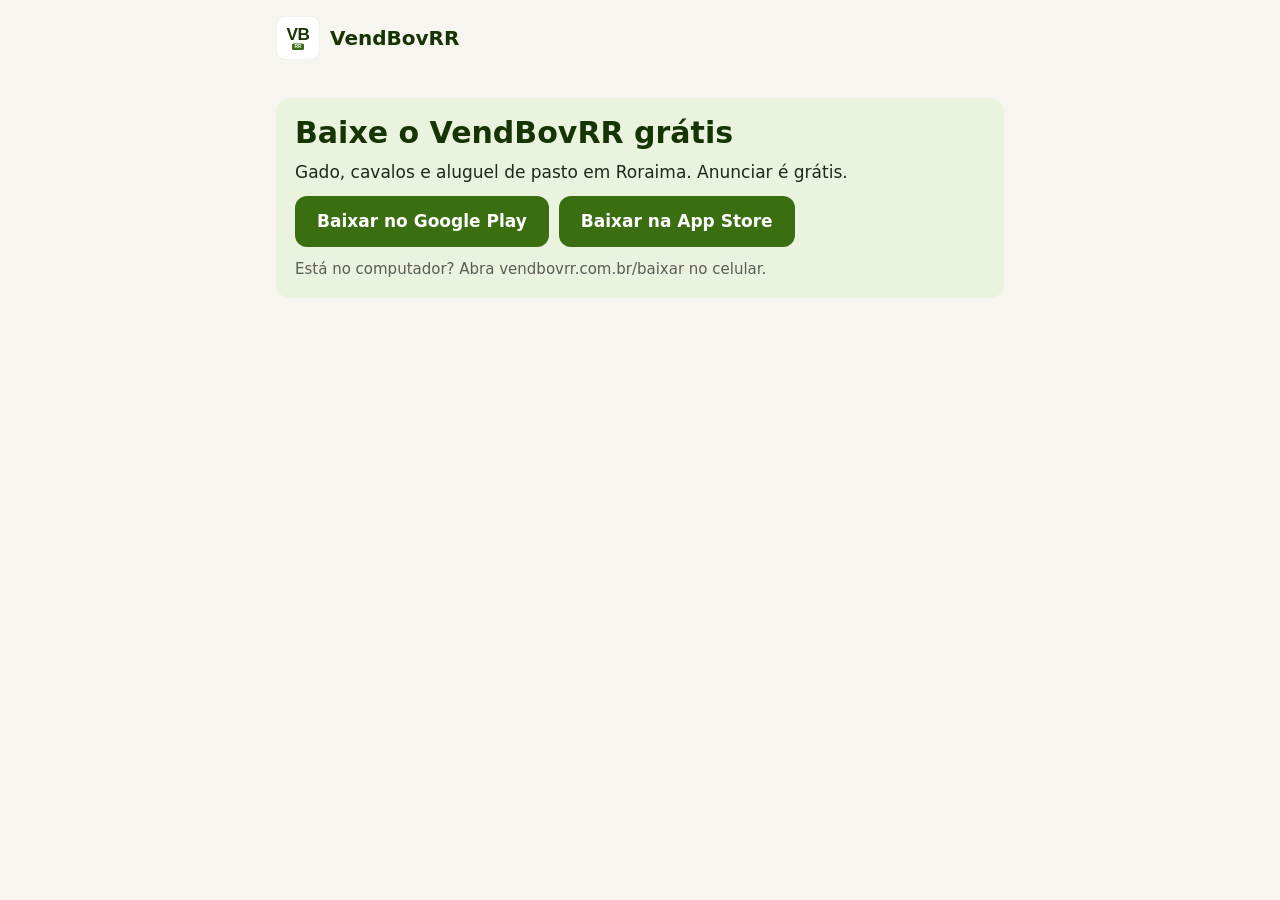
==== baixar/index.html @ 5921413e "Link /baixar abre a loja certa do celular; site mostra só o botão do aparelho Co-Authored-By: Claude" ====
<!doctype html>
<html lang="pt-BR">
<head>
<meta charset="utf-8">
<meta name="viewport" content="width=device-width, initial-scale=1">
<base href="/">
<title>Baixar o VendBovRR</title>
<meta name="description" content="Baixe grátis o VendBovRR, app de compra e venda de gado, cavalos e pasto em Roraima. Android e iPhone.">
<link rel="icon" href="logo.svg" type="image/svg+xml">
<link rel="stylesheet" href="estilo.css">
</head>
<body data-origem="baixar">
<header>
  <a class="marca" href="index.html"><svg viewBox="0 0 1024 1024" aria-hidden="true" class="logo"><rect x="4" y="4" width="1016" height="1016" rx="230" fill="#ffffff" stroke="#D3D1C7" stroke-width="8"/><text x="512" y="560" text-anchor="middle" font-family="Arial, Helvetica, sans-serif" font-size="400" font-weight="700" fill="#173404" letter-spacing="-12">VB</text><rect x="372" y="640" width="280" height="150" rx="36" fill="#3B6D11"/><text x="512" y="756" text-anchor="middle" font-family="Arial, Helvetica, sans-serif" font-size="112" font-weight="700" fill="#ffffff">RR</text></svg><span>VendBovRR</span></a>
</header>
<main>
  <section class="destaque">
    <h1>Baixe o VendBovRR grátis</h1>
    <p>Gado, cavalos e aluguel de pasto em Roraima. Anunciar é grátis.</p>
    <p class="lojas"><a class="botao-loja" data-loja="play" href="https://play.google.com/store/apps/details?id=br.com.vendbovrr.app">Baixar no Google Play</a> <a class="botao-loja" data-loja="apple" href="https://apps.apple.com/br/app/id6834629977">Baixar na App Store</a></p>
    <p class="nota" id="abrindo" hidden>Abrindo a loja do seu celular... Se não abrir, toque no botão acima.</p>
    <p class="nota" data-so-computador>Está no computador? Abra vendbovrr.com.br/baixar no celular.</p>
  </section>
</main>
<script>
(function () {
  var ua = navigator.userAgent || '';
  var android = /Android/i.test(ua);
  var ios = /iPhone|iPad|iPod/i.test(ua) || (/Macintosh/.test(ua) && navigator.maxTouchPoints > 1);
  var q = new URLSearchParams(location.search);
  var ref = [];
  ['utm_source', 'utm_medium', 'utm_campaign', 'utm_content'].forEach(function (k) { if (q.get(k)) ref.push(k + '=' + q.get(k)); });
  if (!ref.length) ref.push('utm_source=' + (document.body.dataset.origem || 'site'));
  var play = 'https://play.google.com/store/apps/details?id=br.com.vendbovrr.app&referrer=' + encodeURIComponent(ref.join('&'));
  var playApp = 'intent://details?id=br.com.vendbovrr.app&referrer=' + encodeURIComponent(ref.join('&')) +
    '#Intent;scheme=market;package=com.android.vending;S.browser_fallback_url=' + encodeURIComponent(play) + ';end';
  var appstore = 'https://apps.apple.com/br/app/id6834629977';
  window.VB_LOJA = { android: android, ios: ios, play: play, playApp: playApp, appstore: appstore };
  document.querySelectorAll('[data-loja="play"]').forEach(function (a) { a.href = android ? playApp : play; if (ios) a.hidden = true; });
  document.querySelectorAll('[data-loja="apple"]').forEach(function (a) { if (android) a.hidden = true; });
  document.querySelectorAll('[data-so-computador]').forEach(function (e) { if (android || ios) e.hidden = true; });
})();
</script>
<script>
(function () {
  var l = window.VB_LOJA;
  if (!l || !(l.android || l.ios)) return;
  document.getElementById('abrindo').hidden = false;
  location.href = l.android ? l.playApp : l.appstore;
})();
</script>
</body>
</html>
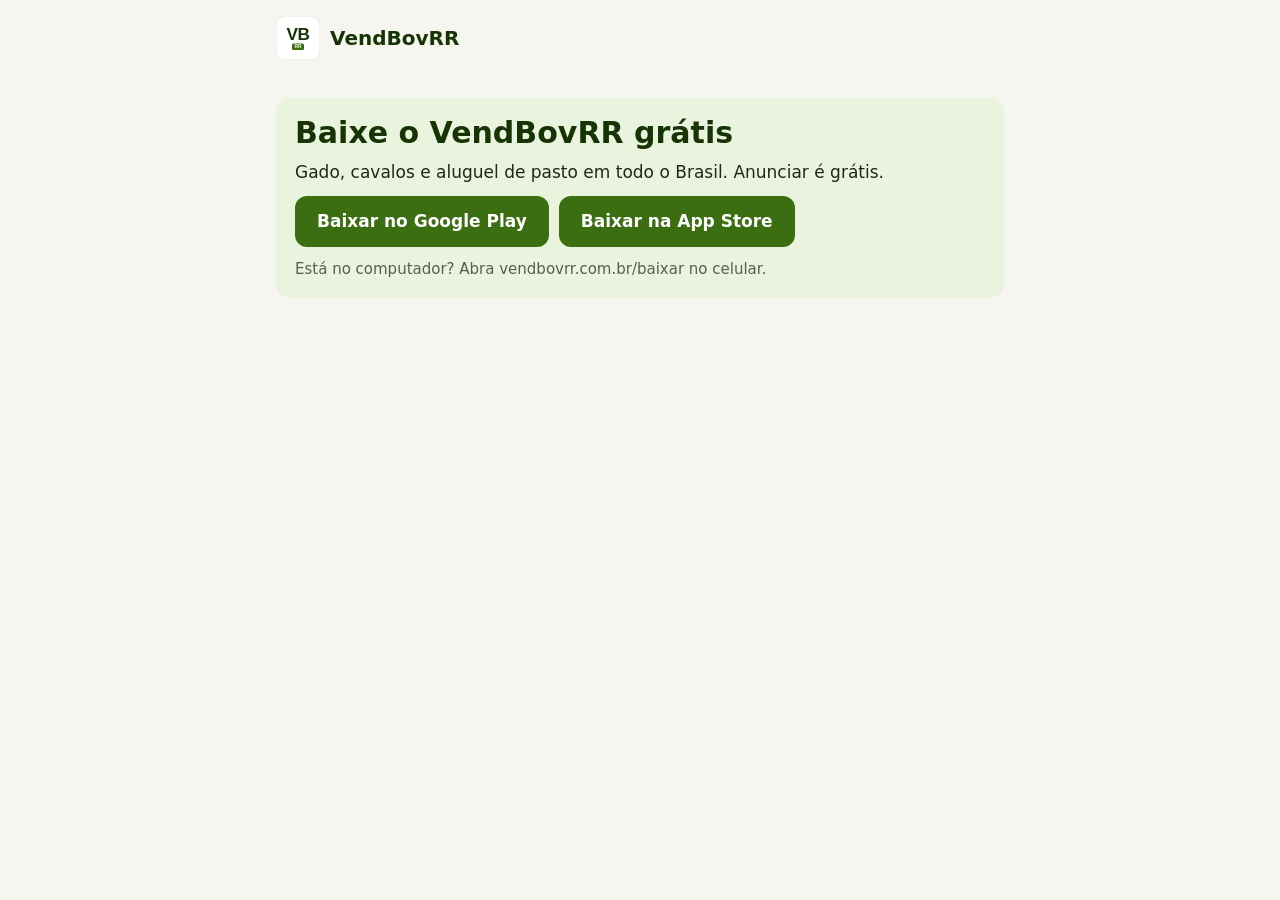
==== commit 3fa983c2: "Site: Brasil todo e termos v3 Co-Authored-By: Claude Opus 5.5 <noreply@anthropic.com>" ====
--- a/baixar/index.html
+++ b/baixar/index.html
@@ -5,7 +5,7 @@
 <meta name="viewport" content="width=device-width, initial-scale=1">
 <base href="/">
 <title>Baixar o VendBovRR</title>
-<meta name="description" content="Baixe grátis o VendBovRR, app de compra e venda de gado, cavalos e pasto em Roraima. Android e iPhone.">
+<meta name="description" content="Baixe grátis o VendBovRR, app de compra e venda de gado, cavalos e pasto em todo o Brasil. Android e iPhone.">
 <link rel="icon" href="logo.svg" type="image/svg+xml">
 <link rel="stylesheet" href="estilo.css">
 </head>
@@ -16,7 +16,7 @@
 <main>
   <section class="destaque">
     <h1>Baixe o VendBovRR grátis</h1>
-    <p>Gado, cavalos e aluguel de pasto em Roraima. Anunciar é grátis.</p>
+    <p>Gado, cavalos e aluguel de pasto em todo o Brasil. Anunciar é grátis.</p>
     <p class="lojas"><a class="botao-loja" data-loja="play" href="https://play.google.com/store/apps/details?id=br.com.vendbovrr.app">Baixar no Google Play</a> <a class="botao-loja" data-loja="apple" href="https://apps.apple.com/br/app/id6834629977">Baixar na App Store</a></p>
     <p class="nota" id="abrindo" hidden>Abrindo a loja do seu celular... Se não abrir, toque no botão acima.</p>
     <p class="nota" data-so-computador>Está no computador? Abra vendbovrr.com.br/baixar no celular.</p>
